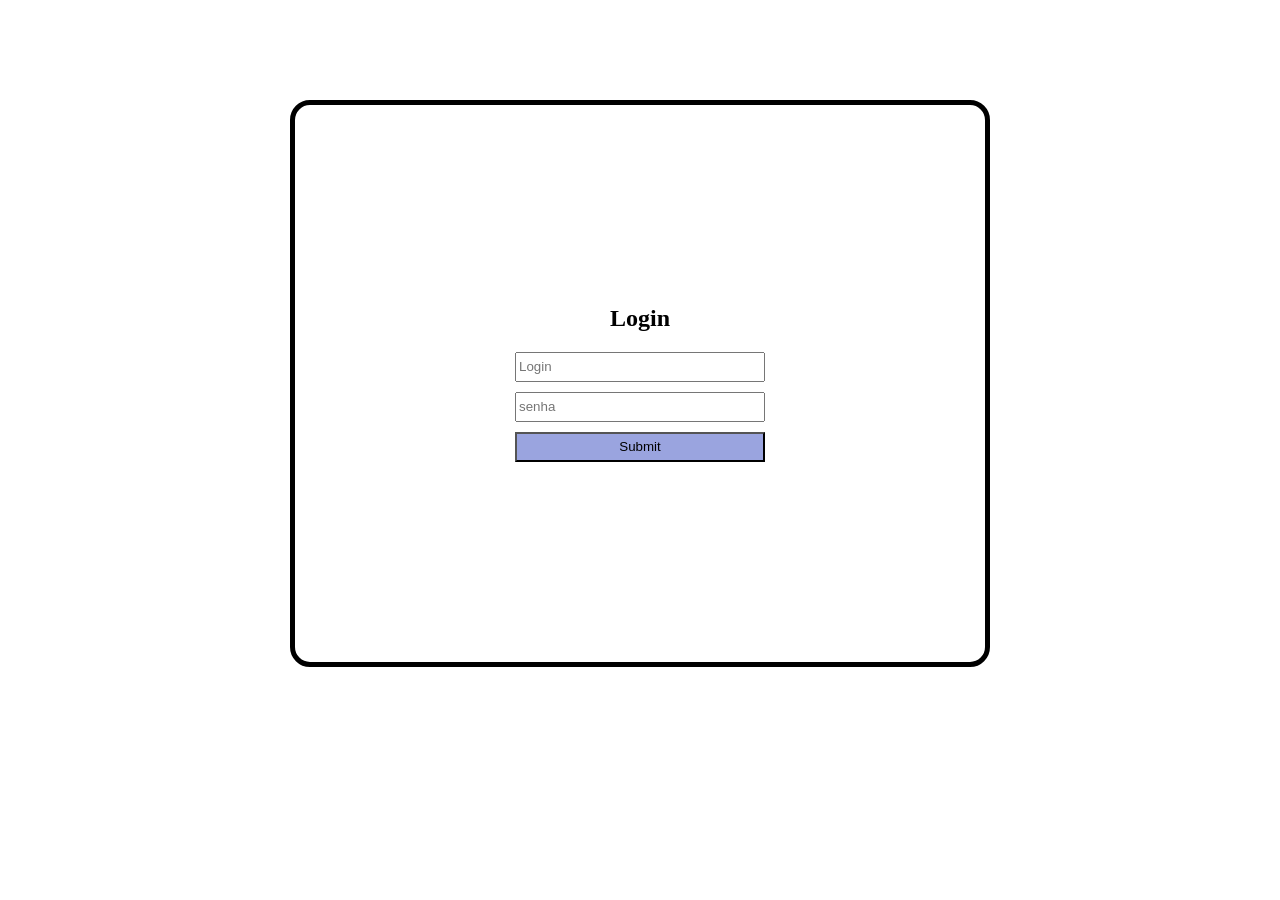
==== index.html @ 4b7d28cc "first commit" ====
<!DOCTYPE html>
<html lang="pt-br">

<head>
    <meta charset="UTF-8">
    <meta http-equiv="X-UA-Compatible" content="IE=edge">
    <meta name="viewport" content="width=device-width, initial-scale=1.0">
    <link rel="stylesheet" href="style.css">
    <title>Login</title>
</head>

<body>
    <section>
        <form>
            <h2>Login</h2>
            <input type="text" placeholder="Login" id="login">
            <input type="password" placeholder="senha" id="senha">
            <input type="submit" id="enviar" onclick="logar() ; return false">
        </form>
    </section>
    <script src="script.js"></script>


</body>

</html>
---- style.css ----
*{
    box-sizing: border-box;
}
body{
   max-width: 700px;
   margin: 0 auto;

}
section{
    border: 5px solid black;
    border-radius: 20px;
    margin-top: 100px;
    
}
form{
    width: 300px;
    margin: 200px auto;
    text-align: center;
}
input{
    display: block;
    margin: 10px auto;
    width: 250px;
    height: 30px;
}
#enviar{
    background-color: rgba(1, 27, 175, 0.397);
}
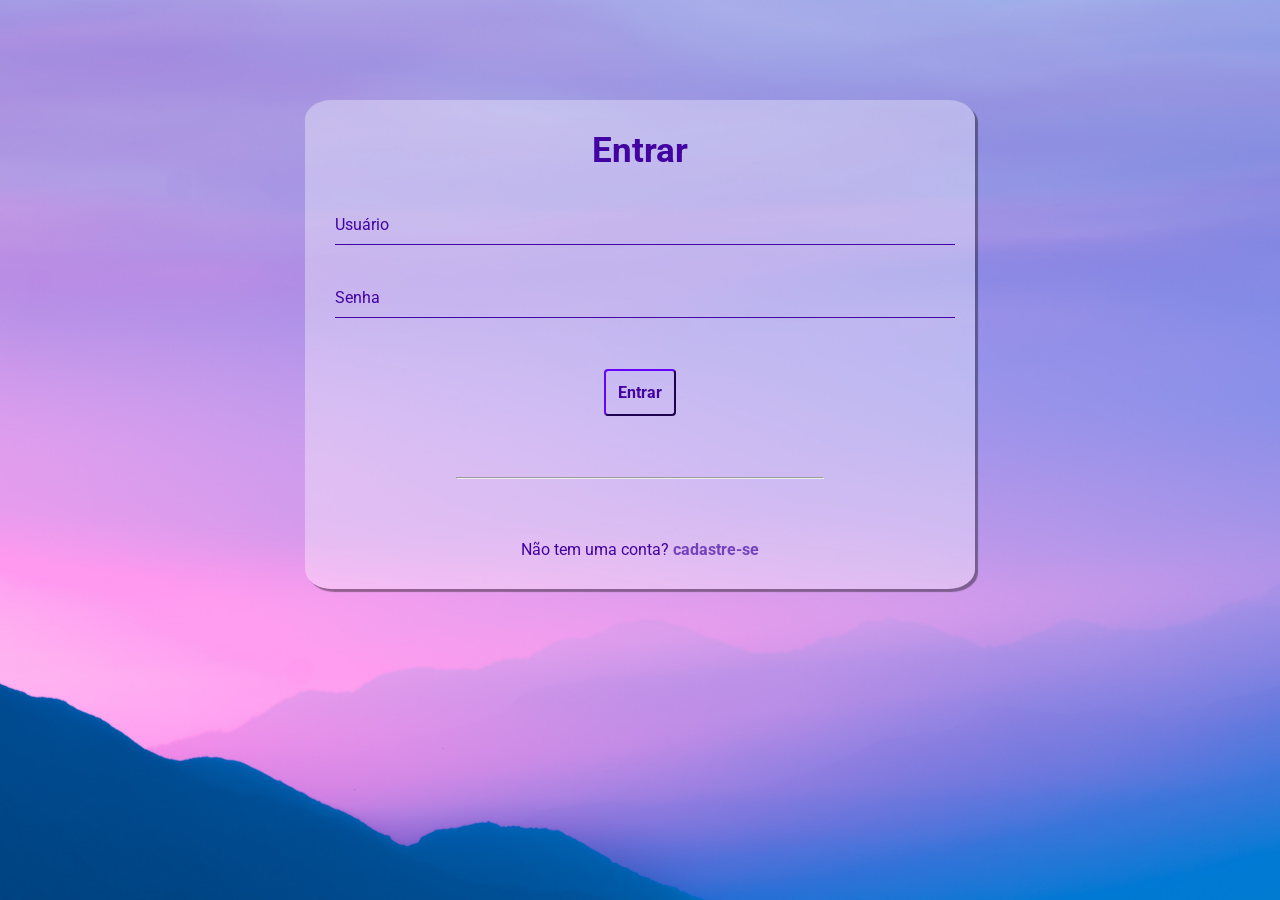
==== commit 554cf964: "melhoria-layout" ====
--- a/index.html
+++ b/index.html
@@ -10,16 +10,31 @@
 </head>
 
 <body>
-    <section>
-        <form>
-            <h2>Login</h2>
-            <input type="text" placeholder="Login" id="login">
-            <input type="password" placeholder="senha" id="senha">
-            <input type="submit" id="enviar" onclick="logar() ; return false">
-        </form>
+    <section class="container">
+        <div class="card">
+            <h1>Entrar</h1>
+
+            <div class="rotulo-flutuante">
+                <input type="text" placeholder=" " id="usuario">
+                <label for="usuario">Usuário</label>
+            </div>
+            <div class="rotulo-flutuante">
+                <input type="password" placeholder=" " id="senha">
+                <label for="usuario">Senha</label>
+            </div>
+
+            <div class="para-centralizar">
+                <button  onclick="logar() ; return false">Entrar</button>
+            </div>
+            <div class="para-centralizar">
+                <hr>
+            </div>
+
+            <p>Não tem uma conta? <a href=" ">cadastre-se</a> </p>
+        </div>
     </section>
     <script src="script.js"></script>
-
+    
 
 </body>
 
--- a/style.css
+++ b/style.css
@@ -1,28 +1,112 @@
+@import url('https://fonts.googleapis.com/css2?family=Oswald:wght@200&family=Playfair+Display:wght@400;500&family=Roboto:ital,wght@0,100;0,300;0,400;0,500;0,700;0,900;1,100;1,300;1,400;1,500;1,700;1,900&family=Trispace:wght@100&display=swap');
 *{
-    box-sizing: border-box;
+    margin: 0;
+    padding: 0;
+    font-family: 'Roboto', sans-serif;
+
 }
 body{
-   max-width: 700px;
-   margin: 0 auto;
+    background-image: url("fundo-background.jpg");
+    background-repeat: no-repeat;
+    background-size: cover;
+    background-attachment: fixed;
+}
+.container{
+    display: flex;
+    justify-content: center;
+    width: 100%;
+    margin-top: 100px;
+}
+.card{
+    background-color: rgba(255, 255, 255, 0.341);
+    padding: 30px;
+    border-radius: 4%;
+    box-shadow: 3px 3px 1px 0px rgba(0, 0, 0, 0.386);
+}
+h1{
+    font-size: 35px;
+    text-align: center;
+    margin-bottom: 20px;
+    color: #4303a2;
+}
+.rotulo-flutuante input{
+    width: 100%;
+    padding: 5px 5px;
+    display: inline-block;
+    border: 0;
+    border-bottom: 1px solid #4303a2;
+    background-color: transparent;
+    outline: none;
+    min-width: 600px;
+    font-size: 16px;
+    transition: all .3s ease-out;
+    border-radius: 0;
+
 
 }
-section{
-    border: 5px solid black;
-    border-radius: 20px;
-    margin-top: 100px;
-    
+.rotulo-flutuante{
+    position: relative;
+    padding-top: 13px;
+    margin-top: 5%;
+    margin-bottom: 5%;
 }
-form{
-    width: 300px;
-    margin: 200px auto;
+.rotulo-flutuante input:focus{
+    border-bottom: 2px solid #4038a0;
+}
+label{
+    margin-bottom: 29px
+}
+.rotulo-flutuante label{
+    color: #4303a2;
+    pointer-events: none;
+    position: absolute;
+    top: 0;
+    left: 0;
+    margin-top: 13px;
+    transition: all .3s ease-out;
+}
+ .rotulo-flutuante input:focus + label{
+        font-size: 13px;
+        margin-top: 0;
+        color:  #4038a0;
+}
+
+button{
+    background-color: transparent;
+    border-color: #4303a2;
+    color: #4303a2;
+    padding: 12px;
+    font-weight: bold;
+    font-size: 12pt;
+    margin-top: 20px;
+    border-radius: 4px;
+    cursor: pointer;
+    outline: none;
+    transition: all .4s ease-out;
+}
+button:hover{
+    background-color: #4303a2;
+    color: white;
+}
+.para-centralizar{
+    display: flex;
+    justify-content:center ;
+}
+hr{
+    margin-top: 10%;
+    margin-bottom: 10%;
+    width: 60%;
+}
+p{
+    color: #4303a2;
     text-align: center;
 }
-input{
-    display: block;
-    margin: 10px auto;
-    width: 250px;
-    height: 30px;
+a{
+    color:#7241bb;
+    font-weight: bold;
+    text-decoration: none;
+    transition: all .3s ease-out;
 }
-#enviar{
-    background-color: rgba(1, 27, 175, 0.397);
+a:hover{
+    color: #4303a2;
 }
